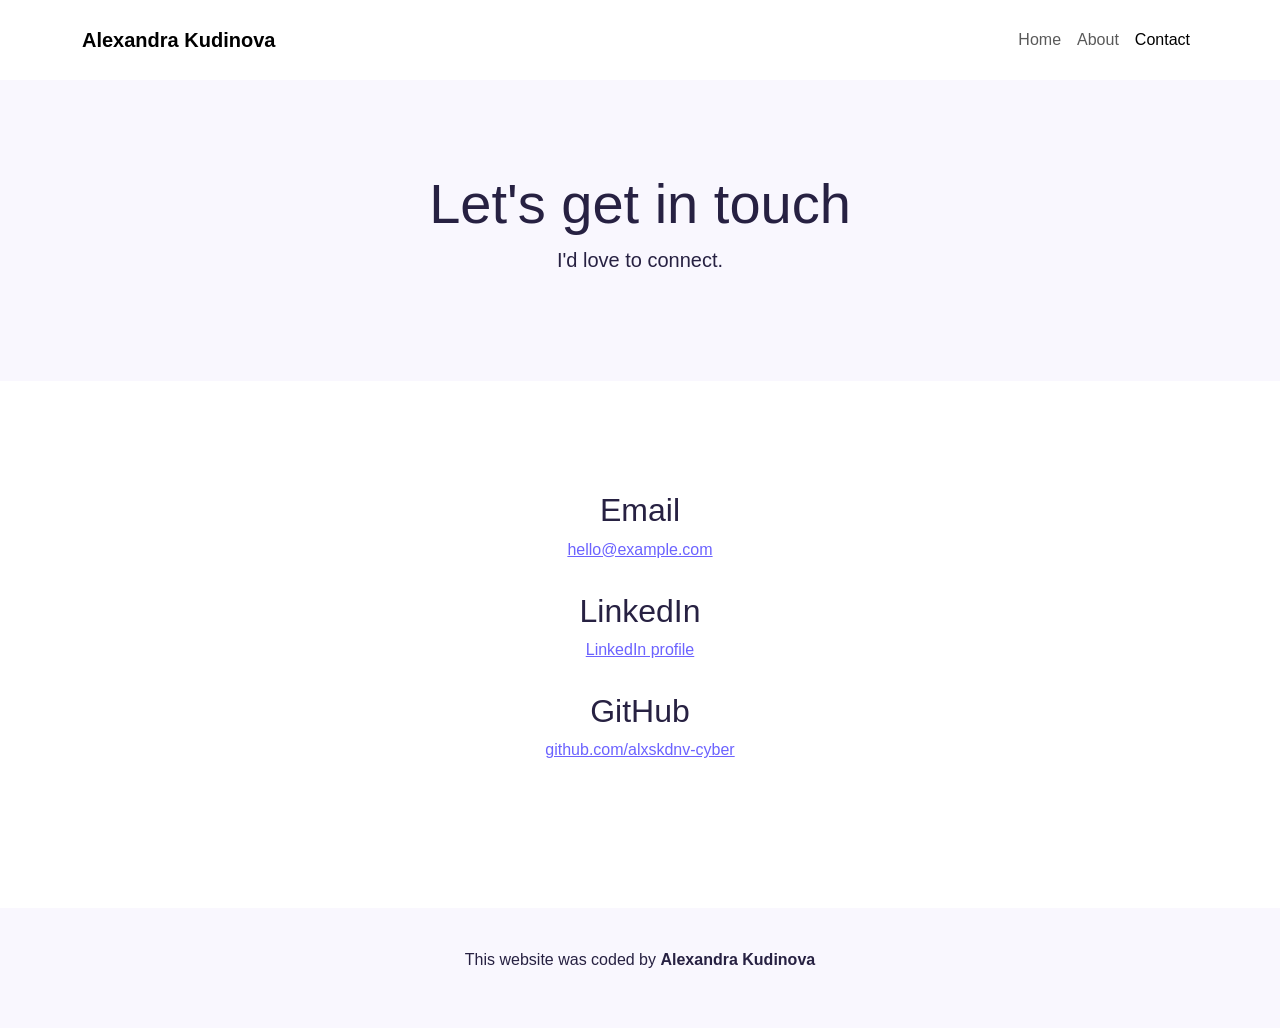
==== contact.html @ f200378b "hero2" ====
<!DOCTYPE html>
<html lang="en">
  <head>
    <meta charset="UTF-8" />
    <meta name="viewport" content="width=device-width, initial-scale=1.0" />

    <title>Contact Alexandra Kudinova</title>

    <meta
      name="description"
      content="Contact Alexandra Kudinova, engineer and entrepreneur based in London."
    />

    <link
      href="https://cdn.jsdelivr.net/npm/bootstrap@5.3.8/dist/css/bootstrap.min.css"
      rel="stylesheet"
    />

    <link rel="stylesheet" href="style.css" />
  </head>

  <body>
    <nav class="navbar navbar-expand-md navbar-light bg-white">
      <div class="container">
        <a class="navbar-brand fw-bold" href="index.html">Alexandra Kudinova</a>

        <button
          class="navbar-toggler"
          type="button"
          data-bs-toggle="collapse"
          data-bs-target="#navbarMenu"
        >
          <span class="navbar-toggler-icon"></span>
        </button>

        <div class="collapse navbar-collapse" id="navbarMenu">
          <ul class="navbar-nav ms-auto">
            <li class="nav-item">
              <a class="nav-link" href="index.html">Home</a>
            </li>

            <li class="nav-item">
              <a class="nav-link" href="about.html">About</a>
            </li>

            <li class="nav-item">
              <a class="nav-link active" href="contact.html">Contact</a>
            </li>
          </ul>
        </div>
      </div>
    </nav>

    <section class="page-header">
      <h1>Let's get in touch</h1>
      <p>I'd love to connect.</p>
    </section>

    <section class="contact-page">
      <h2>Email</h2>
      <p>
        <a href="mailto:hello@example.com">hello@example.com</a>
      </p>

      <h2>LinkedIn</h2>
      <p>
        <a href="#" target="_blank">LinkedIn profile</a>
      </p>

      <h2>GitHub</h2>
      <p>
        <a href="https://github.com/alxskdnv-cyber" target="_blank">
          github.com/alxskdnv-cyber
        </a>
      </p>
    </section>

    <footer>
      <p>
        This website was coded by
        <strong>Alexandra Kudinova</strong>
      </p>
    </footer>

    <script
      src="https://cdn.jsdelivr.net/npm/bootstrap@5.3.8/dist/js/bootstrap.bundle.min.js"
    ></script>
  </body>
</html>
---- style.css ----
body {
  margin: 0;
  font-family: Arial, sans-serif;
  color: #272142;
}

.navbar {
  padding: 20px 0;
}

.hero {
  background: #f9f7fe;
  text-align: center;
  padding: 150px 20px;
}

.hero p {
  font-size: 34px;
  font-weight: bold;
  margin: 0;
}

.hero h1 {
  font-size: 72px;
  margin: 15px 0;
}

.hero h2 {
  font-size: 24px;
  font-weight: normal;
  margin-bottom: 30px;
}

.btn-branding {
  background: #6c63ff;
  color: white;
  padding: 15px 30px;
  border-radius: 5px;
  text-decoration: none;
  display: inline-block;
}

.homepage-content {
  padding-top: 80px;
  padding-bottom: 80px;
}

.featured-intro {
  font-size: 18px;
  margin-bottom: 70px;
}

.project-section {
  margin-bottom: 100px;
}

.project-description {
  padding: 40px;
}

.project-description h2 {
  font-size: 42px;
  margin-bottom: 20px;
}

.project-description p {
  font-size: 18px;
  line-height: 1.7;
  color: #666;
}

.btn-project {
  display: inline-block;
  margin-top: 15px;
  padding: 12px 24px;
  border: 1px solid #6c63ff;
  border-radius: 5px;
  color: #6c63ff;
  text-decoration: none;
}

.page-header {
  background: #f9f7fe;
  text-align: center;
  padding: 90px 20px;
}

.page-header h1 {
  font-size: 56px;
}

.page-header p {
  font-size: 20px;
}

.about-content {
  padding-top: 80px;
  padding-bottom: 80px;
}

.about-text {
  padding: 40px;
}

.about-text h2 {
  font-size: 40px;
  margin-bottom: 25px;
}

.about-text p {
  font-size: 18px;
  line-height: 1.7;
  color: #666;
}

.contact-page {
  text-align: center;
  padding: 80px 20px;
}

.contact-page h2 {
  margin-top: 30px;
}

.contact-page a {
  color: #6c63ff;
}

footer {
  text-align: center;
  padding: 40px 20px;
  background: #f9f7fe;
  margin-top: 50px;
}

@media (max-width: 768px) {
  .hero {
    padding: 80px 20px;
  }

  .hero h1 {
    font-size: 42px;
  }

  .hero p {
    font-size: 25px;
  }

  .hero h2 {
    font-size: 19px;
  }

  .project-description {
    text-align: center;
    padding: 30px 10px;
  }

  .project-description h2 {
    font-size: 32px;
  }

  .project-section {
    margin-bottom: 60px;
  }

  .page-header h1 {
    font-size: 42px;
  }

  .about-text {
    text-align: center;
    padding: 30px 10px;
  }
}
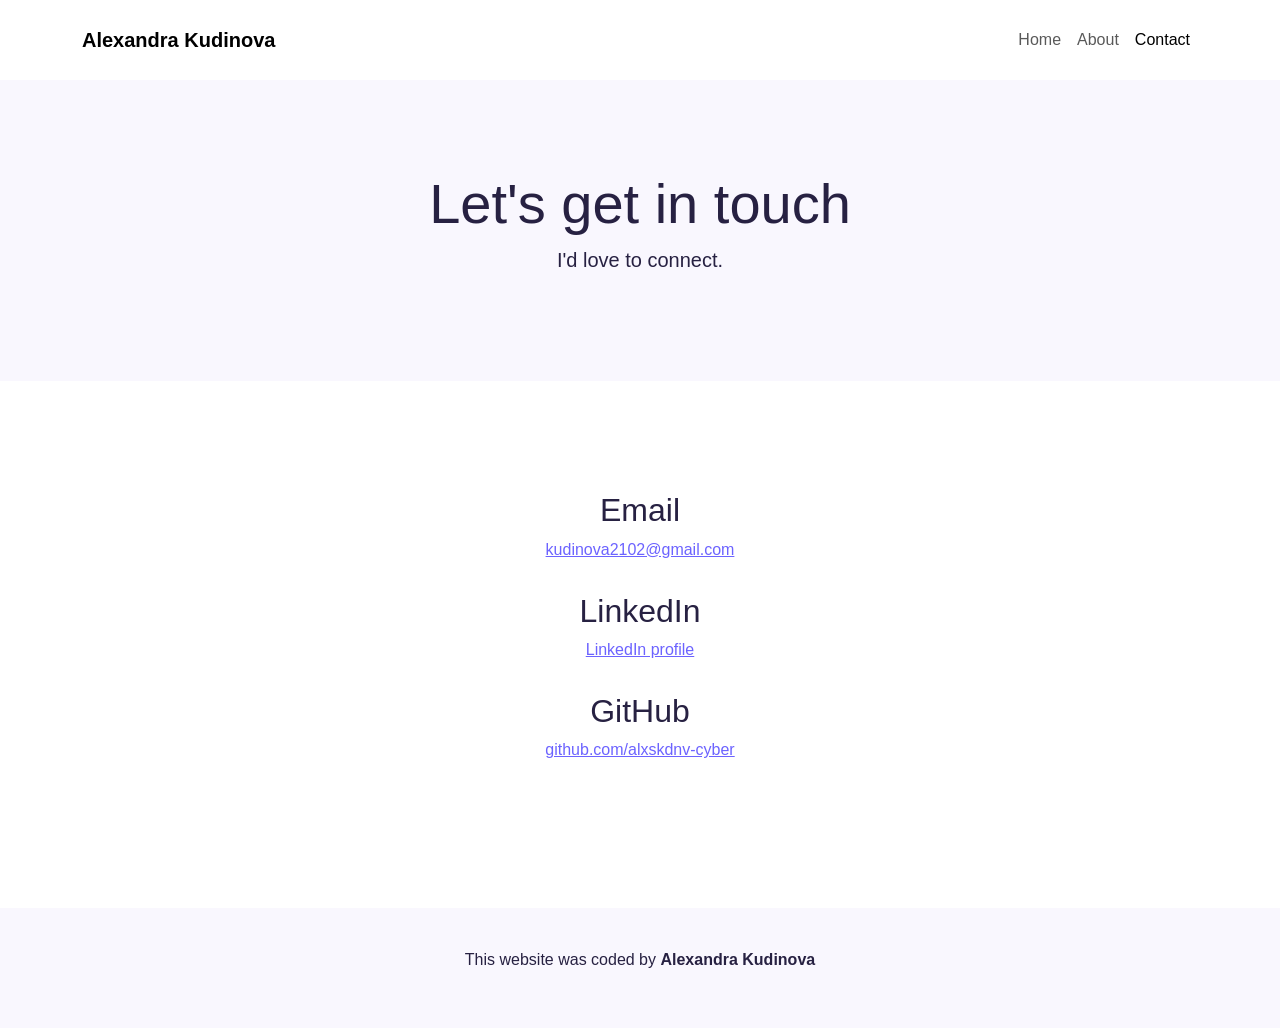
==== commit cbd3e711: "email" ====
--- a/contact.html
+++ b/contact.html
@@ -59,7 +59,7 @@
     <section class="contact-page">
       <h2>Email</h2>
       <p>
-        <a href="mailto:hello@example.com">hello@example.com</a>
+        <a href="mailto:hello@example.com">kudinova2102@gmail.com</a>
       </p>
 
       <h2>LinkedIn</h2>
